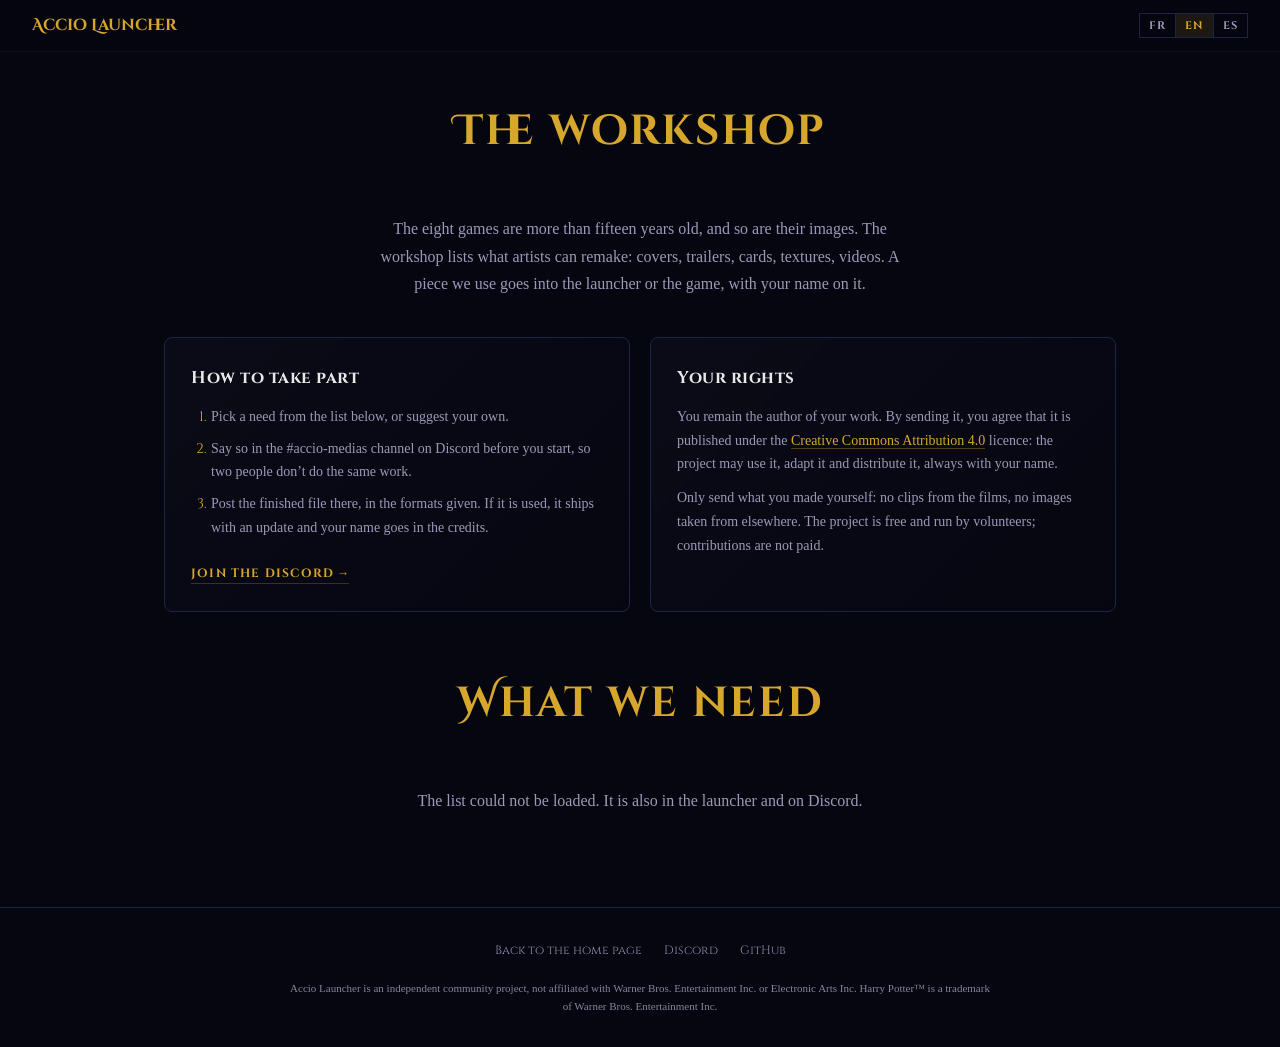
==== atelier.html @ efdc6191 "feat: add workshop page with multilingual support and corresponding styles and scripts; update main " ====
<!DOCTYPE html>
<html lang="fr" class="no-js">
<head>
  <meta charset="UTF-8">
  <meta name="viewport" content="width=device-width, initial-scale=1.0">
  <title>L'atelier · Accio Launcher</title>
  <meta name="description" content="Ce que des artistes peuvent refaire pour les huit jeux Harry Potter PC : jaquettes, bandes-annonces, cartes, textures, vidéos.">
  <link rel="canonical" href="https://acciolauncher.be/atelier.html">
  <meta property="og:title" content="L'atelier · Accio Launcher">
  <meta property="og:description" content="Vous dessinez, vous montez des vidéos ? Voici ce que les huit jeux Harry Potter PC attendent.">
  <meta property="og:image" content="https://acciolauncher.be/assets/social-preview-v2.jpg">
  <meta property="og:url" content="https://acciolauncher.be/atelier.html">
  <meta property="og:type" content="website">
  <meta name="theme-color" content="#060611">
  <script>document.documentElement.classList.replace('no-js','js');</script>
  <link rel="icon" type="image/svg+xml" href="assets/brand/mark.svg">
  <link rel="icon" type="image/png" sizes="32x32" href="assets/brand/favicon-32.png">
  <link rel="apple-touch-icon" href="assets/brand/icon-180.png">
  <link rel="stylesheet" href="css/styles.css">
</head>
<body class="page-atelier">

  <nav id="nav" class="scrolled atelier-nav">
    <a href="index.html" class="nav-brand">Accio Launcher</a>
    <div class="lang-switch" id="lang-switch" role="radiogroup" aria-label="Langue / Language / Idioma">
      <button type="button" role="radio" data-lang="fr" lang="fr" class="is-active" aria-checked="true" tabindex="0">FR</button>
      <button type="button" role="radio" data-lang="en" lang="en" aria-checked="false" tabindex="-1">EN</button>
      <button type="button" role="radio" data-lang="es" lang="es" aria-checked="false" tabindex="-1">ES</button>
    </div>
  </nav>

  <main class="atelier">
    <header class="atelier-tete">
      <h1 class="section-heading" data-i18n="at_titre">L'atelier</h1>
      <p class="atelier-lead" data-i18n="at_lead">Les huit jeux ont plus de quinze ans, et leurs images aussi. L'atelier liste ce que des artistes peuvent refaire : jaquettes, bandes-annonces, cartes, textures, vidéos. Une œuvre retenue entre dans le launcher ou dans le jeu, avec votre nom.</p>
    </header>

    <div class="atelier-cadre">
      <section class="atelier-bloc">
        <h2 data-i18n="at_comment">Comment participer</h2>
        <ol class="atelier-etapes">
          <li data-i18n="at_etape1">Choisissez un besoin dans la liste ci-dessous, ou proposez le vôtre.</li>
          <li data-i18n="at_etape2">Annoncez-le dans le salon #accio-medias du Discord avant de commencer, pour que deux personnes ne fassent pas le même travail.</li>
          <li data-i18n="at_etape3">Postez-y le fichier fini, aux formats indiqués. S'il est retenu, il arrive avec une mise à jour et votre nom figure dans les crédits.</li>
        </ol>
        <a class="atelier-discord" href="https://discord.gg/TNwDQd7KGe" target="_blank" rel="noopener" data-i18n="at_discord">Rejoindre le Discord</a>
      </section>

      <section class="atelier-bloc">
        <h2 data-i18n="at_droits">Vos droits</h2>
        <p data-i18n="at_droits1">Vous restez l'auteur de votre œuvre. En l'envoyant, vous acceptez qu'elle soit publiée sous licence <a href="https://creativecommons.org/licenses/by/4.0/deed.fr" target="_blank" rel="noopener">Creative Commons Attribution 4.0</a> : le projet peut l'utiliser, l'adapter et la distribuer, toujours avec votre nom.</p>
        <p data-i18n="at_droits2">N'envoyez que ce que vous avez créé vous-même : pas d'extraits des films, pas d'images prises ailleurs. Le projet est gratuit et bénévole, les contributions ne sont pas rémunérées.</p>
      </section>
    </div>

    <section class="atelier-liste">
      <h2 class="section-heading" data-i18n="at_cherche">Ce qu'on cherche</h2>
      <p class="atelier-etat" id="atelier-etat" data-i18n="at_charge">Chargement de la liste…</p>
      <div class="metiers" id="metiers"></div>
    </section>
  </main>

  <footer class="footer">
    <div class="footer-links">
      <a href="index.html" data-i18n="at_retour">Retour à l'accueil</a>
      <a href="https://discord.gg/TNwDQd7KGe" target="_blank" rel="noopener">Discord</a>
      <a href="https://github.com/ludvdber/AccioLauncher" target="_blank" rel="noopener">GitHub</a>
    </div>
    <div class="legal">
      <p data-i18n="at_legal">Accio Launcher est un projet communautaire indépendant, non affilié à Warner Bros. Entertainment Inc. ou Electronic Arts Inc. Harry Potter™ est une marque déposée de Warner Bros. Entertainment Inc.</p>
    </div>
  </footer>

  <script src="js/atelier.js"></script>
</body>
</html>
---- css/styles.css ----
/* ===========================================
   ACCIO LAUNCHER — V2
   =========================================== */

@font-face { font-family:'Cinzel'; src:url('../assets/fonts/Cinzel-Variable.woff2') format('woff2'); font-weight:400 900; font-display:swap; }
@font-face { font-family:'Cinzel Decorative'; src:url('../assets/fonts/CinzelDecorative-Bold.woff2') format('woff2'); font-weight:700; font-display:swap; }

:root {
  --dark: #060611;
  --dark2: #0d0d1a;
  --dark3: #0f1528;
  --gold: #d6a72c;
  --gold-l: #f2d775;
  --gold-d: #9c7711;
  --text: #e8e8e8;
  --muted: #9a9ab8;
  --border: #1a2744;
  --serif: 'Cinzel', Georgia, serif;
  --display: 'Cinzel Decorative', Georgia, serif;
}

/* --- Reset --- */
*, *::before, *::after { margin:0; padding:0; box-sizing:border-box; }
html { scroll-behavior:smooth; }
body {
  background:var(--dark); color:var(--text);
  font-family:Georgia,'Times New Roman',serif;
  line-height:1.7; overflow-x:hidden;
}
img { max-width:100%; display:block; }
a { color:var(--gold); text-decoration:none; }

/* Scrollbar */
::-webkit-scrollbar { width:6px; }
::-webkit-scrollbar-track { background:var(--dark); }
::-webkit-scrollbar-thumb { background:var(--gold-d); border-radius:3px; }
html { scrollbar-width:thin; scrollbar-color:var(--gold-d) var(--dark); }

/* Focus visible */
:focus-visible { outline:2px solid var(--gold); outline-offset:3px; }
a:focus-visible, button:focus-visible, summary:focus-visible, [tabindex]:focus-visible { outline:2px solid var(--gold); outline-offset:3px; }

/* --- Particles --- */
#particles { position:fixed; inset:0; pointer-events:none; z-index:10; }

/* --- Shared --- */
.section-heading {
  font-family:var(--display);
  font-size:clamp(28px,5vw,42px);
  color:var(--gold);
  text-align:center;
  letter-spacing:2px;
  margin-bottom:48px;
}

/* ===========================================
   NAV
   =========================================== */
#nav {
  position:fixed; top:0; left:0; right:0; z-index:100;
  height:52px; display:flex; align-items:center;
  padding:0 32px; gap:20px;
  background:rgba(6,6,17,0);
  border-bottom:1px solid transparent;
  transition:background 0.4s, border-color 0.4s;
}
#nav.scrolled {
  background:rgba(6,6,17,0.92);
  border-bottom-color:rgba(26,39,68,0.4);
  backdrop-filter:blur(10px); -webkit-backdrop-filter:blur(10px);
}
.nav-brand { font-family:var(--display); font-size:16px; color:var(--gold); white-space:nowrap; }
.nav-links { display:flex; gap:20px; margin-left:auto; }
.nav-links a { font-family:var(--serif); font-size:13px; color:var(--muted); transition:color 0.2s; }
.nav-links a:hover { color:var(--gold); }
.nav-dl {
  font-family:var(--serif); font-size:11px; font-weight:700;
  letter-spacing:1.5px; text-transform:uppercase;
  color:var(--gold); border:1px solid var(--gold);
  padding:5px 14px; transition:background 0.3s;
}
.nav-dl:hover { background:rgba(214,167,44,0.12); }
.nav-progress { position:absolute; bottom:0; left:0; height:2px; width:0; background:var(--gold); transition:width 0.08s linear; }

/* Burger */
.nav-burger {
  display:none; background:none; border:none; cursor:pointer;
  width:28px; height:20px; position:relative; margin-left:12px;
}
.nav-burger span {
  display:block; position:absolute; left:0; width:100%; height:2px;
  background:var(--gold); border-radius:1px;
  transition:transform 0.3s, opacity 0.3s;
}
.nav-burger span:nth-child(1) { top:0; }
.nav-burger span:nth-child(2) { top:9px; }
.nav-burger span:nth-child(3) { top:18px; }
.nav-burger.open span:nth-child(1) { transform:translateY(9px) rotate(45deg); }
.nav-burger.open span:nth-child(2) { opacity:0; }
.nav-burger.open span:nth-child(3) { transform:translateY(-9px) rotate(-45deg); }

/* ===========================================
   HERO
   =========================================== */
.hero {
  position:relative; height:100vh; min-height:550px;
  display:flex; align-items:center; justify-content:center;
  overflow:hidden;
}
.hero-video {
  position:absolute; inset:0;
  width:100%; height:100%; object-fit:cover;
  opacity:0; transition:opacity 1.5s ease;
}
.hero-video.playing { opacity:1; }
.hero-fade {
  position:absolute; inset:0;
  background:
    radial-gradient(ellipse at center, rgba(6,6,17,0.12) 0%, var(--dark) 92%),
    linear-gradient(180deg, rgba(6,6,17,0.06) 0%, rgba(6,6,17,0.22) 50%, var(--dark) 100%);
  z-index:1;
}
.hero-content { position:relative; z-index:2; text-align:center; padding:24px; }
.hero h1 {
  font-family:var(--display);
  font-size:clamp(44px,9vw,88px);
  letter-spacing:6px;
  background:linear-gradient(180deg, var(--gold-l) 0%, var(--gold) 50%, var(--gold-d) 100%);
  -webkit-background-clip:text; -webkit-text-fill-color:transparent;
  background-clip:text;
  filter:drop-shadow(0 3px 10px rgba(6,6,17,0.85)) drop-shadow(0 0 28px rgba(6,6,17,0.5));
  margin-bottom:16px;
}
.hero-sub {
  font-family:var(--serif);
  font-size:clamp(16px,2.4vw,22px);
  color:var(--text); opacity:0.92;
  letter-spacing:1px; line-height:1.6;
  margin-bottom:40px;
  text-shadow:0 1px 2px rgba(6,6,17,0.9), 0 2px 16px rgba(6,6,17,0.8);
}
.hero-dl, .hero-note, .hero-meta, .hero-own { text-shadow:0 1px 2px rgba(6,6,17,0.9), 0 2px 12px rgba(6,6,17,0.75); }
.hero-dl {
  margin-top:14px;
  font-family:var(--serif);
  font-size:13px; color:var(--muted); letter-spacing:0.5px;
}
.hero-dl a { color:var(--muted); border-bottom:1px solid rgba(154,154,184,0.3); transition:color 0.2s, border-color 0.2s; }
.hero-dl a:hover { color:var(--gold); border-bottom-color:var(--gold-d); }
.hero-note {
  margin:14px auto 0; max-width:460px;
  font-family:var(--serif); font-size:12.5px;
  color:var(--muted); line-height:1.6;
}
.hero-note summary {
  cursor:pointer; list-style:none; display:inline-block;
  padding-bottom:2px; opacity:0.85;
  border-bottom:1px dotted rgba(154,154,184,0.4);
  transition:color 0.2s, border-color 0.2s;
}
.hero-note summary::-webkit-details-marker { display:none; }
.hero-note summary::marker { content:''; }
.hero-note summary:hover { color:var(--gold); border-bottom-color:var(--gold-d); }
.hero-note p { margin-top:10px; }
.hero-note em { color:var(--text); font-style:normal; }
.hero-meta {
  margin-top:16px;
  font-family:var(--serif);
  font-size:13px; color:var(--muted); letter-spacing:0.5px;
}
.hero-sep { margin:0 6px; opacity:0.4; }

/* Confirmation apres un clic sur Telecharger. Elle n'apparait qu'en reponse au
   geste du visiteur, jamais d'elle-meme : c'est ce qui la rend acceptable. */
.dl-thanks {
  max-width:440px; margin:18px auto 0;
  padding:12px 18px;
  border:1px solid rgba(214,167,44,0.28);
  background:rgba(6,6,17,0.62);
  font-family:var(--serif); font-size:13px; line-height:1.6;
  color:var(--muted); text-align:center; text-shadow:none;
  animation:dlThanksIn 0.45s ease-out;
}
.dl-thanks-title { color:var(--gold-l); font-weight:700; margin-bottom:2px; }
.dl-thanks-title::before { content:'\2713'; margin-right:8px; }
.dl-thanks a { color:var(--text); border-bottom:1px solid rgba(214,167,44,0.4); transition:color 0.2s, border-color 0.2s; }
.dl-thanks a:hover { color:var(--gold); border-bottom-color:var(--gold); }
@keyframes dlThanksIn { from { opacity:0; transform:translateY(-6px); } to { opacity:1; transform:none; } }
#dl-count { color:var(--gold-l); font-weight:700; }
.scroll-hint {
  position:absolute; bottom:28px; left:50%; transform:translateX(-50%);
  z-index:2; opacity:0.5; animation:bob 2.5s ease-in-out infinite;
}
@keyframes bob { 0%,100%{ transform:translateX(-50%) translateY(0); } 50%{ transform:translateX(-50%) translateY(6px); } }

/* Typing cursor */
#hero-typed::after {
  content:'|'; color:var(--gold); font-weight:300;
  animation:blink 0.8s step-end infinite;
  margin-left:2px;
}
#hero-typed.typed-done::after { display:none; }
@keyframes blink { 0%,100%{opacity:1;} 50%{opacity:0;} }

/* Back to top */
.btt {
  position:fixed; bottom:24px; right:24px; z-index:90;
  width:40px; height:40px; border-radius:50%;
  background:rgba(6,6,17,0.85); border:1px solid var(--border);
  color:var(--gold); cursor:pointer;
  display:flex; align-items:center; justify-content:center;
  opacity:0; pointer-events:none;
  transition:opacity 0.3s, background 0.3s, border-color 0.3s;
  backdrop-filter:blur(6px);
}
.btt.visible { opacity:1; pointer-events:auto; }
.btt:hover { background:rgba(214,167,44,0.12); border-color:var(--gold-d); }

/* CTA button */
.cta {
  display:inline-block; position:relative; overflow:hidden;
  border:2px solid var(--gold); background:transparent;
  color:var(--gold); font-family:var(--serif); font-weight:700;
  font-size:16px; letter-spacing:2px; text-transform:uppercase;
  padding:16px 44px;
  transition:background 0.3s, box-shadow 0.3s, color 0.3s, transform 0.3s;
}
.cta:hover {
  background:rgba(214,167,44,0.1);
  box-shadow:0 0 50px rgba(214,167,44,0.3), 0 0 100px rgba(214,167,44,0.1);
  color:var(--gold-l); transform:translateY(-2px);
  border-color:var(--gold-l);
}
/* Deux fichiers, deux boutons. Windows reste l'appel principal ; Linux est une
   preversion, donc un bouton plus discret qui le dit dans son libelle. */
.dl-choice { display:flex; flex-wrap:wrap; justify-content:center; align-items:stretch; gap:14px; }
.cta--alt {
  display:inline-flex; align-items:center; gap:10px;
  border-color:var(--gold-d); color:var(--text);
  font-size:15px; padding:14px 30px;
}
.cta--alt:hover { border-color:var(--gold); color:var(--gold-l); }
.cta-tag {
  font-size:10px; font-weight:400; letter-spacing:1.5px; color:var(--muted);
  border:1px solid rgba(154,154,184,0.35); padding:2px 6px; line-height:1.4;
}
.dl-thanks-linux { margin-top:8px; padding-top:8px; border-top:1px solid rgba(214,167,44,0.15); }
/* Subtle pulse on hero CTA */
.hero .cta:not(.cta--alt) {
  animation:ctaPulse 3s ease-in-out infinite 2s;
}
@keyframes ctaPulse {
  0%,100% { box-shadow:0 0 0 rgba(214,167,44,0); }
  50% { box-shadow:0 0 24px rgba(214,167,44,0.15); }
}
.cta-shimmer {
  position:absolute; inset:0;
  background:linear-gradient(90deg,transparent,rgba(255,255,255,0.12),transparent);
  animation:shimmer 4s ease-in-out infinite;
}
@keyframes shimmer { 0%,100%{transform:translateX(-100%);} 50%{transform:translateX(100%);} }
.cta--kofi { font-size:15px; padding:14px 36px; border-color:var(--gold-d); }
.cta--kofi:hover { border-color:var(--gold); }

/* Hero staggered entrance */
.js .hero-stagger {
  opacity:0; transform:translateY(20px);
  animation:fadeUp 0.8s ease-out forwards;
}
.js .hero-stagger--1 { animation-delay:0.15s; }
.js .hero-stagger--2 { animation-delay:0.4s; }
.js .hero-stagger--3 { animation-delay:0.65s; }
.js .hero-stagger--4 { animation-delay:0.85s; }
.js .hero-stagger--5 { animation-delay:1s; }
.js .hero-stagger--6 { animation-delay:1.15s; }
@keyframes fadeUp { to{opacity:1;transform:translateY(0);} }

/* ===========================================
   LANG TOGGLE
   =========================================== */
.lang-switch {
  display:flex; align-items:stretch;
  border:1px solid var(--border);
  margin-left:4px; flex-shrink:0;
  transition:border-color 0.3s;
}
.lang-switch:hover { border-color:var(--gold-d); }
.lang-switch button {
  font-family:var(--serif); font-size:11px; font-weight:700;
  letter-spacing:1px; color:var(--muted);
  background:none; border:none; padding:4px 9px; cursor:pointer;
  transition:color 0.3s, background 0.3s;
}
.lang-switch button + button { border-left:1px solid var(--border); }
.lang-switch button:hover { color:var(--gold); }
.lang-switch button.is-active { color:var(--gold); background:rgba(214,167,44,0.12); }
.lang-switch button:focus-visible { outline:1px solid var(--gold); outline-offset:-1px; }

/* Music toggle */
.nav-music {
  background:none; border:none; cursor:pointer;
  color:var(--muted); padding:4px;
  display:flex; align-items:center;
  transition:color 0.3s;
  flex-shrink:0;
}
.nav-music:hover { color:var(--gold); }
.nav-music .music-off { display:none; }
.nav-music.muted .music-on { display:none; }
.nav-music.muted .music-off { display:block; }
.nav-music.playing { color:var(--gold); }

/* ===========================================
   GAMES — CINEMATIC GRID
   =========================================== */
.games {
  padding:100px 0 80px;
  background:
    radial-gradient(ellipse at 50% 0%, rgba(214,167,44,0.03) 0%, transparent 40%),
    var(--dark);
}
.games-sub {
  text-align:center; color:var(--muted);
  font-size:17px; max-width:550px;
  margin:-32px auto 48px; line-height:1.6;
  padding:0 24px;
}

/* 4×2 grid */
.gcard-grid {
  display:grid;
  grid-template-columns:repeat(4, 1fr);
  gap:14px;
  max-width:1000px;
  margin:0 auto;
  padding:0 24px;
}

/* Single card */
.gcard {
  position:relative;
  aspect-ratio:2/3;
  border-radius:10px; overflow:hidden;
  cursor:pointer;
  border:2px solid transparent;
  transition:transform 0.4s cubic-bezier(0.2,0.9,0.3,1), border-color 0.3s, box-shadow 0.3s;
}
.gcard:hover {
  transform:translateY(-6px) scale(1.02);
  border-color:var(--gold-d);
  box-shadow:0 16px 40px rgba(0,0,0,0.5), 0 0 24px rgba(214,167,44,0.08);
  z-index:2;
}
.gcard.active {
  border-color:var(--gold);
  box-shadow:0 8px 32px rgba(0,0,0,0.5), 0 0 20px rgba(214,167,44,0.15);
  transform:scale(1.02);
  z-index:2;
}
.gcard img {
  width:100%; height:100%; object-fit:cover;
  transition:transform 0.6s cubic-bezier(0.2,0.9,0.3,1);
}
.gcard:hover img { transform:scale(1.06); }

/* Overlay: year big + title */
.gcard-overlay {
  position:absolute; inset:0;
  display:flex; flex-direction:column;
  justify-content:flex-end;
  padding:14px;
  background:linear-gradient(0deg, rgba(6,6,17,0.88) 0%, rgba(6,6,17,0.2) 45%, transparent 100%);
  transition:background 0.3s;
}
.gcard:hover .gcard-overlay {
  background:linear-gradient(0deg, rgba(6,6,17,0.92) 0%, rgba(6,6,17,0.3) 50%, transparent 100%);
}
.gcard-year { display:none; }
.gcard-overlay h3 {
  font-family:var(--serif);
  font-size:clamp(12px,1.4vw,15px);
  color:var(--text);
  line-height:1.4;
}

/* Stagger reveals */
.js .gcard-grid .gcard[data-reveal]:nth-child(1) { transition-delay:0s; }
.js .gcard-grid .gcard[data-reveal]:nth-child(2) { transition-delay:0.06s; }
.js .gcard-grid .gcard[data-reveal]:nth-child(3) { transition-delay:0.12s; }
.js .gcard-grid .gcard[data-reveal]:nth-child(4) { transition-delay:0.18s; }
.js .gcard-grid .gcard[data-reveal]:nth-child(5) { transition-delay:0.24s; }
.js .gcard-grid .gcard[data-reveal]:nth-child(6) { transition-delay:0.30s; }
.js .gcard-grid .gcard[data-reveal]:nth-child(7) { transition-delay:0.36s; }
.js .gcard-grid .gcard[data-reveal]:nth-child(8) { transition-delay:0.42s; }

/* Inline detail panel (injected via JS) */
.gcard-detail {
  grid-column:1 / -1;
  position:relative;
  border-radius:10px;
  overflow:hidden;
  border:1px solid var(--gold-d);
  animation:detailOpen 0.45s cubic-bezier(0.4,0,0.2,1) forwards;
}
@keyframes detailOpen {
  from { opacity:0; max-height:0; margin-top:0; margin-bottom:0; }
  to { opacity:1; max-height:2400px; margin-top:0; margin-bottom:0; }
}
.gcard-detail-bg {
  position:absolute; inset:0;
  background-size:cover; background-position:center;
  filter:blur(12px) brightness(0.3);
  transform:scale(1.15);
}
.gcard-detail-content {
  position:relative; z-index:1;
  padding:36px 48px 36px 36px;
  background:linear-gradient(135deg, rgba(6,6,17,0.85), rgba(6,6,17,0.7));
}
.gcard-detail-close {
  position:absolute; top:14px; right:14px;
  background:none; border:none; color:var(--muted);
  cursor:pointer; padding:6px;
  transition:color 0.2s;
  z-index:2;
}
.gcard-detail-close:hover { color:var(--gold); }
.gcard-detail-year {
  font-family:var(--display);
  font-size:14px; color:var(--gold-d);
  letter-spacing:3px;
}
.gcard-detail-title {
  font-family:var(--serif);
  font-size:clamp(18px,2.5vw,24px);
  color:var(--gold);
  margin:6px 0 14px;
  letter-spacing:0.5px;
}
.gcard-detail-text {
  font-size:15px; color:var(--text);
  line-height:1.8; opacity:0.9;
  max-width:750px;
}
/* « Ce que corrige Accio » : ce qui n'allait pas (atténué), puis ce que fait
   Accio. Deux colonnes sur grand écran, une seule sur téléphone. */
.gcard-detail-fixes {
  margin-top:24px; padding-top:20px;
  border-top:1px solid rgba(156,119,17,0.35);
  max-width:1000px;
}
.gcard-detail-fixes-title {
  font-family:var(--serif);
  font-size:13px; font-weight:600;
  color:var(--gold);
  letter-spacing:2px; text-transform:uppercase;
  margin:0 0 14px;
}
.gcard-detail-fixes-list {
  list-style:none; margin:0; padding:0;
  display:grid; grid-template-columns:repeat(2, minmax(0, 1fr));
  gap:14px 32px;
}
.gcard-detail-fixes-list li {
  position:relative; padding-left:18px;
  display:flex; flex-direction:column; gap:3px;
}
.gcard-detail-fixes-list li::before {
  content:''; position:absolute; left:0; top:7px;
  width:6px; height:6px;
  background:var(--gold-d);
  transform:rotate(45deg);
}
.fix-avant { font-size:13px; line-height:1.5; color:var(--muted); }
.fix-apres { font-size:14.5px; line-height:1.55; color:var(--text); }

/* Arrow pointing up at the active card */
.gcard-detail-arrow {
  position:absolute; top:-8px;
  width:16px; height:16px;
  background:var(--gold-d);
  transform:rotate(45deg);
  transition:left 0.3s;
}

/* 2nd CTA after games */
.games-cta { text-align:center; margin-top:48px; }

/* ===========================================
   PREVIEW
   =========================================== */
.preview {
  padding:100px 0;
  background:
    radial-gradient(ellipse at 30% 0%, rgba(214,167,44,0.03) 0%, transparent 50%),
    var(--dark3);
}
.preview-sub {
  text-align:center; color:var(--muted);
  font-size:17px; max-width:550px;
  margin:-32px auto 48px; line-height:1.6;
  padding:0 24px;
}

.preview-frame {
  max-width:960px; margin:0 auto;
  border-radius:12px; overflow:hidden;
  border:1px solid var(--border);
  box-shadow:
    0 24px 80px rgba(0,0,0,0.6),
    0 0 0 1px rgba(214,167,44,0.04);
  transition:border-color 0.4s, box-shadow 0.4s, transform 0.4s;
}
.preview-frame:hover {
  border-color:var(--gold-d);
  box-shadow:0 28px 90px rgba(0,0,0,0.7), 0 0 40px rgba(214,167,44,0.05);
  transform:translateY(-4px);
}
.preview-frame img {
  width:100%; display:block; border-radius:11px;
  aspect-ratio:16/9; object-fit:cover;
}
.preview-features {
  list-style:none;
  max-width:960px; margin:28px auto 0; padding:0 24px;
  display:grid; grid-template-columns:repeat(3, auto); justify-content:center; gap:12px 44px;
}
.preview-features li {
  font-family:var(--serif); font-size:13px; color:var(--muted);
  display:flex; align-items:center; gap:8px;
}
.preview-features li::before {
  content:''; width:4px; height:4px; border-radius:50%;
  background:var(--gold-d); flex-shrink:0;
}

/* ===========================================
   BEFORE/AFTER
   =========================================== */
.compare { padding:100px 0; background:var(--dark); }
.compare-sub {
  text-align:center; color:var(--muted);
  font-size:17px; margin:-32px auto 48px; max-width:550px;
  padding:0 24px;
}
/* Choix de la scene : une rangee de jeux, puis le titre et les scenes du jeu */
.compare-picker { max-width:900px; margin:0 auto 22px; padding:0 24px; }
.compare-games { display:flex; justify-content:center; gap:6px; }
.compare-game {
  font-family:var(--serif); font-size:13px; letter-spacing:1px;
  min-width:58px; padding:7px 0;
  color:var(--muted); background:none; border:1px solid var(--border);
  border-radius:6px; cursor:pointer;
  transition:color 0.3s, border-color 0.3s, background 0.3s;
}
.compare-game:hover { color:var(--text); border-color:var(--gold-d); }
.compare-game.active { color:var(--gold); border-color:var(--gold-d); background:rgba(214,167,44,0.08); }
.compare-scenes {
  display:flex; flex-wrap:wrap; justify-content:center; align-items:baseline;
  gap:6px 18px; margin-top:16px; min-height:26px;
  font-family:var(--serif);
}
.compare-title { font-size:15px; color:var(--text); }
.compare-scene-list { display:flex; flex-wrap:wrap; justify-content:center; gap:4px 16px; }
.compare-tab {
  font-family:var(--serif); font-size:13px; color:var(--muted);
  background:none; border:0; border-bottom:1px solid transparent;
  padding:2px 0; cursor:pointer; transition:color 0.3s, border-color 0.3s;
}
.compare-tab:hover { color:var(--text); }
.compare-tab.active { color:var(--gold); border-bottom-color:var(--gold-d); }

.slider {
  position:relative; max-width:900px; margin:0 auto;
  aspect-ratio:16/9; border-radius:8px; overflow:hidden;
  border:1px solid var(--border); cursor:ew-resize;
  user-select:none; -webkit-user-select:none;
}
.slider-before, .slider-after { position:absolute; inset:0; }
.slider-before img, .slider-after img { width:100%; height:100%; object-fit:cover; }
.slider-after { clip-path:inset(0 0 0 50%); }
.slider-placeholder {
  position:absolute; inset:0; display:flex; align-items:center; justify-content:center;
  background:linear-gradient(135deg,#1a1a2e,#16213e); font-family:var(--serif);
  font-size:16px; color:var(--muted);
}
.slider-placeholder--after { background:linear-gradient(135deg,#1a2744,#2c3e6b); color:var(--gold-d); }
.slider-handle {
  position:absolute; top:0; bottom:0; left:50%; width:3px;
  transform:translateX(-50%); z-index:5;
  display:flex; flex-direction:column; align-items:center; pointer-events:none;
}
.slider-hint {
  position:absolute; top:50%; left:50%; transform:translate(-50%,-50%);
  font-family:var(--serif); font-size:13px; color:var(--gold);
  background:rgba(6,6,17,0.7); padding:6px 16px; border-radius:4px;
  letter-spacing:0.5px; z-index:20; pointer-events:none; white-space:nowrap;
  opacity:1; transition:opacity 0.4s;
}
.slider-hint.hidden { opacity:0; }
.slider-caption {
  text-align:center; color:var(--muted); font-size:14px;
  max-width:620px; margin:18px auto 0; padding:0 24px; line-height:1.6;
}
.slider-line { flex:1; width:2px; background:var(--gold); opacity:0.7; }
.slider-grip {
  width:36px; height:36px; border-radius:50%; flex-shrink:0;
  background:var(--gold); display:flex; align-items:center; justify-content:center;
  box-shadow:0 0 12px rgba(214,167,44,0.4);
}

/* ===========================================
   BOTTOM (FAQ + Support)
   =========================================== */
.bottom {
  padding:100px 0;
  background:
    radial-gradient(ellipse at 70% 100%, rgba(214,167,44,0.025) 0%, transparent 50%),
    var(--dark2);
}
.faq-wrap {
  max-width:760px; margin:0 auto; padding:0 24px;
}
.faq-wrap .section-heading { margin-bottom:32px; }

/* Bande "soutenir" : centree sous la FAQ. En deux colonnes cote a cote, la
   colonne de droite laissait 400 px de vide face aux huit questions. */
.support-band {
  max-width:620px; margin:72px auto 0; padding:56px 24px 0;
  border-top:1px solid var(--border);
  text-align:center;
}
.support-band .section-heading { margin-bottom:20px; }
.support-text { color:var(--muted); font-size:15px; line-height:1.7; margin-bottom:28px; }
.support-links {
  margin-top:28px;
  display:flex; gap:24px; justify-content:center;
}
.support-links a {
  display:flex; align-items:center; gap:6px;
  font-family:var(--serif); font-size:13px; color:var(--muted);
  transition:color 0.2s;
}
.support-links a:hover { color:var(--gold); }

/* FAQ */
.faq-item {
  border-bottom:1px solid var(--border);
}
.faq-item summary {
  font-family:var(--serif); font-size:15px; color:var(--text);
  padding:18px 0; cursor:pointer; list-style:none;
  display:flex; justify-content:space-between; align-items:center;
  transition:color 0.3s, padding-left 0.3s;
}
.faq-item summary::-webkit-details-marker { display:none; }
.faq-item summary::marker { content:''; }
.faq-item summary::after {
  content:'+'; font-family:var(--serif); font-size:20px; color:var(--gold-d);
  width:28px; height:28px; display:flex; align-items:center; justify-content:center;
  border-radius:50%; border:1px solid var(--border);
  flex-shrink:0; transition:background 0.3s, color 0.3s, border-color 0.3s;
}
.faq-item[open] summary::after {
  content:'−'; background:rgba(214,167,44,0.1);
  border-color:var(--gold-d); color:var(--gold);
}
.faq-item summary:hover { color:var(--gold); padding-left:4px; }
.faq-item summary:hover::after { border-color:var(--gold-d); }
.faq-item p {
  font-size:14px; color:var(--muted); line-height:1.7;
  padding:0 0 18px; padding-right:36px;
}

/* ===========================================
   FOOTER
   =========================================== */
.footer {
  padding:32px 24px; text-align:center;
  border-top:1px solid var(--border);
  background:var(--dark);
}
.footer p, .footer .legal p { font-size:11px; color:var(--muted); opacity:0.85; line-height:1.6; }
.footer-oss { font-family:var(--serif); font-size:12px; color:var(--muted); opacity:0.9; margin-bottom:16px; }
.footer-oss a { color:var(--gold); transition:color 0.2s; }
.footer-oss a:hover { color:var(--gold); }
.footer-links {
  display:flex; flex-wrap:wrap; justify-content:center; gap:10px 22px;
  margin-bottom:20px;
}
.footer-links a {
  font-family:var(--serif); font-size:12px; color:var(--muted);
  opacity:0.9; transition:color 0.2s, opacity 0.2s;
}
.footer-links a:hover { color:var(--gold); opacity:1; }
#version { font-family:var(--serif); font-size:12px; opacity:0.85; margin-bottom:12px; }
.legal { max-width:700px; margin:0 auto; }
.legal p + p { margin-top:8px; }

/* ===========================================
   REVEAL
   =========================================== */
.js [data-reveal] { opacity:0; transform:translateY(20px); transition:opacity 0.6s, transform 0.6s; }
.js [data-reveal].shown { opacity:1; transform:translateY(0); }


/* ===========================================
   COMMUNAUTÉ
   =========================================== */
.community {
  padding:100px 0;
  background:var(--dark3);
}
.community-sub {
  text-align:center; color:var(--muted);
  font-size:17px; max-width:600px;
  margin:-32px auto 48px; line-height:1.6;
  padding:0 24px;
}
.community-grid {
  display:grid; grid-template-columns:repeat(2,1fr); gap:20px;
  max-width:1000px; margin:0 auto; padding:0 24px;
}
.ccard {
  padding:28px 26px;
  display:flex; flex-direction:column;
  background:linear-gradient(135deg, rgba(13,13,26,0.7), rgba(6,6,17,0.9));
  border:1px solid var(--border);
  border-radius:8px;
  transition:border-color 0.3s, transform 0.3s;
}
.ccard:hover { border-color:var(--gold-d); transform:translateY(-3px); }
.ccard-icon { color:var(--gold); opacity:0.85; margin-bottom:14px; }
.ccard h3 {
  font-family:var(--serif); font-size:17px; font-weight:700;
  color:var(--text); letter-spacing:0.5px; margin-bottom:10px;
}
.ccard p {
  font-size:14px; color:var(--muted); line-height:1.7;
  margin-bottom:20px;
}
.ccard-links {
  margin-top:auto; display:flex; flex-wrap:wrap; gap:16px;
}
.ccard-links a {
  font-family:var(--serif); font-size:12px; font-weight:700;
  letter-spacing:1.2px; text-transform:uppercase;
  color:var(--gold); border-bottom:1px solid rgba(214,167,44,0.25);
  padding-bottom:2px; transition:border-color 0.3s, color 0.3s;
}
.ccard-links a::after { content:' →'; letter-spacing:0; }
.ccard-links a:hover { color:var(--gold-l); border-bottom-color:var(--gold); }
.community-live {
  max-width:1000px; margin:28px auto 0; padding:0 24px;
  text-align:center; font-family:var(--serif);
  font-size:13px; color:var(--muted); letter-spacing:0.5px;
}
.community-live b { color:var(--gold); font-weight:700; }

/* ===========================================
   PREVIEW TABS
   =========================================== */
.preview-tabs {
  display:flex; flex-wrap:wrap; justify-content:center; gap:8px;
  margin-bottom:20px; padding:0 24px;
}
.preview-tab {
  font-family:var(--serif); font-size:13px;
  color:var(--muted); background:none; border:1px solid var(--border);
  padding:7px 16px; border-radius:6px; cursor:pointer;
  transition:color 0.3s, border-color 0.3s, background 0.3s;
}
.preview-tab:hover { color:var(--text); border-color:var(--gold-d); }
.preview-tab.active {
  color:var(--gold); border-color:var(--gold-d);
  background:rgba(214,167,44,0.08);
}

/* ===========================================
   EASTER EGG
   =========================================== */
.ee-msg {
  position:fixed; inset:0; z-index:10000;
  display:flex; flex-direction:column;
  align-items:center; justify-content:center;
  background:rgba(6,6,17,0.95);
  opacity:0; pointer-events:none;
  transition:opacity 0.6s;
}
.ee-msg.show { opacity:1; pointer-events:auto; }
.ee-msg p {
  font-family:var(--display); font-size:clamp(20px,4vw,36px);
  color:var(--gold); text-align:center; letter-spacing:2px;
}
.ee-msg small {
  font-family:var(--serif); font-size:14px;
  color:var(--muted); margin-top:16px; letter-spacing:1px;
}

/* ===========================================
   RESPONSIVE
   =========================================== */
@media(max-width:768px) {
  .hero h1 { letter-spacing:2px; }
  .support-band { margin-top:56px; padding-top:44px; }
  .preview-frame { margin:0 16px; }
  .preview-tabs { gap:6px; }
  .preview-tab { font-size:12px; padding:6px 12px; }
  .compare-picker { padding:0 16px; }
  .compare-games { display:grid; grid-template-columns:repeat(4, 1fr); max-width:340px; margin:0 auto; }
  .compare-game { min-width:0; }
  .compare-scenes { flex-direction:column; align-items:center; gap:8px; }
  .community-grid { grid-template-columns:1fr; }
  .preview-features { grid-template-columns:repeat(2, auto); gap:10px 28px; }
  #nav { padding:0 16px; gap:12px; }
  .nav-brand { font-size:14px; }
  .nav-music { display:none; }
  /* Le nom, le bouton de telechargement et trois langues ne tiennent pas de front
     sur un telephone : les langues rejoignent le menu, ou elles ont de vraies
     cibles tactiles. La langue du navigateur reste detectee a l'ouverture. */
  .lang-switch {
    display:none; position:fixed; left:50%; bottom:14vh;
    transform:translateX(-50%); margin-left:0; z-index:100;
  }
  .nav-links.open ~ .lang-switch { display:flex; }
  .lang-switch button { font-size:13px; padding:10px 16px; }
  .nav-burger { display:block; }
  .nav-links {
    display:none; position:fixed; inset:52px 0 0 0;
    background:rgba(6,6,17,0.97);
    flex-direction:column; align-items:center; justify-content:center;
    gap:28px; z-index:99;
  }
  .nav-links.open { display:flex; }
  .nav-links a { font-size:18px; }
  .nav-dl { margin-left:auto; font-size:10px; padding:4px 10px; }
  .cta { font-size:14px; padding:14px 32px; }
  .cta--alt { font-size:13px; padding:12px 26px; }
  .gcard-grid { grid-template-columns:repeat(2, 1fr); gap:10px; }
  .gcard-detail-content { padding:28px 36px 28px 20px; }
  .gcard-detail-text { font-size:14px; }
  .gcard-detail-fixes-list { grid-template-columns:minmax(0, 1fr); gap:12px; }
  .fix-apres { font-size:14px; }
}

@media(max-width:480px) {
  #nav { padding:0 12px; }
  .nav-brand { font-size:13px; }
  .nav-dl { padding:4px 8px; letter-spacing:1px; }
  .slider { aspect-ratio:4/3; }
  .preview-features { grid-template-columns:auto; }
  .dl-choice { flex-direction:column; align-items:center; gap:10px; }
  .dl-choice .cta { width:100%; max-width:320px; justify-content:center; text-align:center; }
  .gcard-detail-content { padding:20px 32px 20px 16px; }
}

@media(prefers-reduced-motion:reduce) {
  html { scroll-behavior:auto; }
  .js [data-reveal] { opacity:1; transform:none; transition:none; }
  .js .hero-content { animation:none; }
  .cta-shimmer { animation:none; }
  .dl-thanks { animation:none; }
  .hero .cta { animation:none; }
  .js .hero-stagger { animation:none; opacity:1; transform:none; }
  .scroll-hint { animation:none; }
  #particles { display:none; }
  #hero-typed::after { display:none; }
  .gcard { transition:none; }
  .gcard-detail { animation:none; opacity:1; max-height:none; }
}

/* La mention de possession, sous le compteur : discrète mais lisible. */
.hero-own { max-width:560px; margin:14px auto 0; font-size:.8rem; line-height:1.5; color:var(--muted); }

/* ==================== PAGE DE L'ATELIER ==================== */
#nav.atelier-nav .lang-switch { display:flex; position:static; transform:none; margin-left:auto; }
.atelier { max-width:1000px; margin:0 auto; padding:96px 24px 64px; }
.atelier-tete { text-align:center; margin-bottom:40px; }
.atelier-lead { max-width:65ch; margin:0 auto; color:var(--muted); font-size:16px; }
.atelier-cadre { display:grid; grid-template-columns:repeat(2,minmax(0,1fr)); gap:20px; margin-bottom:56px; }
.atelier-bloc {
  padding:26px; border:1px solid var(--border); border-radius:8px;
  background:linear-gradient(135deg, rgba(13,13,26,0.7), rgba(6,6,17,0.9));
}
.atelier-bloc h2, .metier h3 {
  font-family:var(--serif); font-size:17px; font-weight:700;
  color:var(--text); letter-spacing:0.5px; margin-bottom:12px;
}
.atelier-bloc p { font-size:14px; color:var(--muted); margin-bottom:10px; }
.atelier-bloc p a { border-bottom:1px solid rgba(214,167,44,0.35); }
.atelier-etapes { padding-left:20px; font-size:14px; color:var(--muted); display:grid; gap:8px; margin-bottom:18px; }
.atelier-etapes li::marker { color:var(--gold); font-family:var(--serif); }
.atelier-discord {
  font-family:var(--serif); font-size:12px; font-weight:700;
  letter-spacing:1.2px; text-transform:uppercase;
  border-bottom:1px solid rgba(214,167,44,0.25); padding-bottom:2px;
}
.atelier-discord::after { content:' →'; letter-spacing:0; }
.atelier-etat { text-align:center; color:var(--muted); margin-top:16px; }
.metiers { display:grid; gap:20px; margin-top:28px; }
.metier { padding:24px 26px; border:1px solid var(--border); border-radius:8px; background:rgba(13,13,26,0.6); }
.metier-tete { display:flex; flex-wrap:wrap; align-items:baseline; justify-content:space-between; gap:4px 16px; }
.metier-tete h3 { margin-bottom:6px; }
.metier-ou { font-family:var(--serif); font-size:11px; letter-spacing:1.6px; text-transform:uppercase; color:var(--gold); }
.metier-texte { font-size:14px; color:var(--muted); max-width:70ch; margin-bottom:14px; }
.metier-formats { list-style:none; display:flex; flex-wrap:wrap; gap:8px; margin-bottom:16px; }
.metier-formats li { font-size:12px; color:var(--text); padding:3px 10px; border:1px solid var(--border); border-radius:999px; }
.metier-auto { font-size:14px; color:var(--text); }
.besoins { list-style:none; display:grid; border-top:1px solid var(--border); }
.besoin {
  display:grid; grid-template-columns:72px minmax(0,1fr) auto; gap:12px; align-items:baseline;
  padding:10px 0; border-bottom:1px solid rgba(26,39,68,0.6); font-size:14px;
}
.besoin-jeu { font-family:var(--serif); font-size:12px; font-weight:700; color:var(--gold); font-variant-numeric:tabular-nums; }
.besoin-quoi { color:var(--text); min-width:0; }
.besoin-quoi small { display:block; font-size:12px; color:var(--muted); overflow-wrap:anywhere; }
.besoin-etat { font-size:12px; color:var(--muted); white-space:nowrap; }
.besoin-etat--cherche { color:var(--gold-l); }
.besoin-etat--fait { color:#7fcf9a; }
@media (max-width:768px) {
  .atelier { padding:80px 16px 48px; }
  .atelier-cadre { grid-template-columns:minmax(0,1fr); }
  .besoin { grid-template-columns:56px minmax(0,1fr); }
  .besoin-etat { grid-column:2; }
}
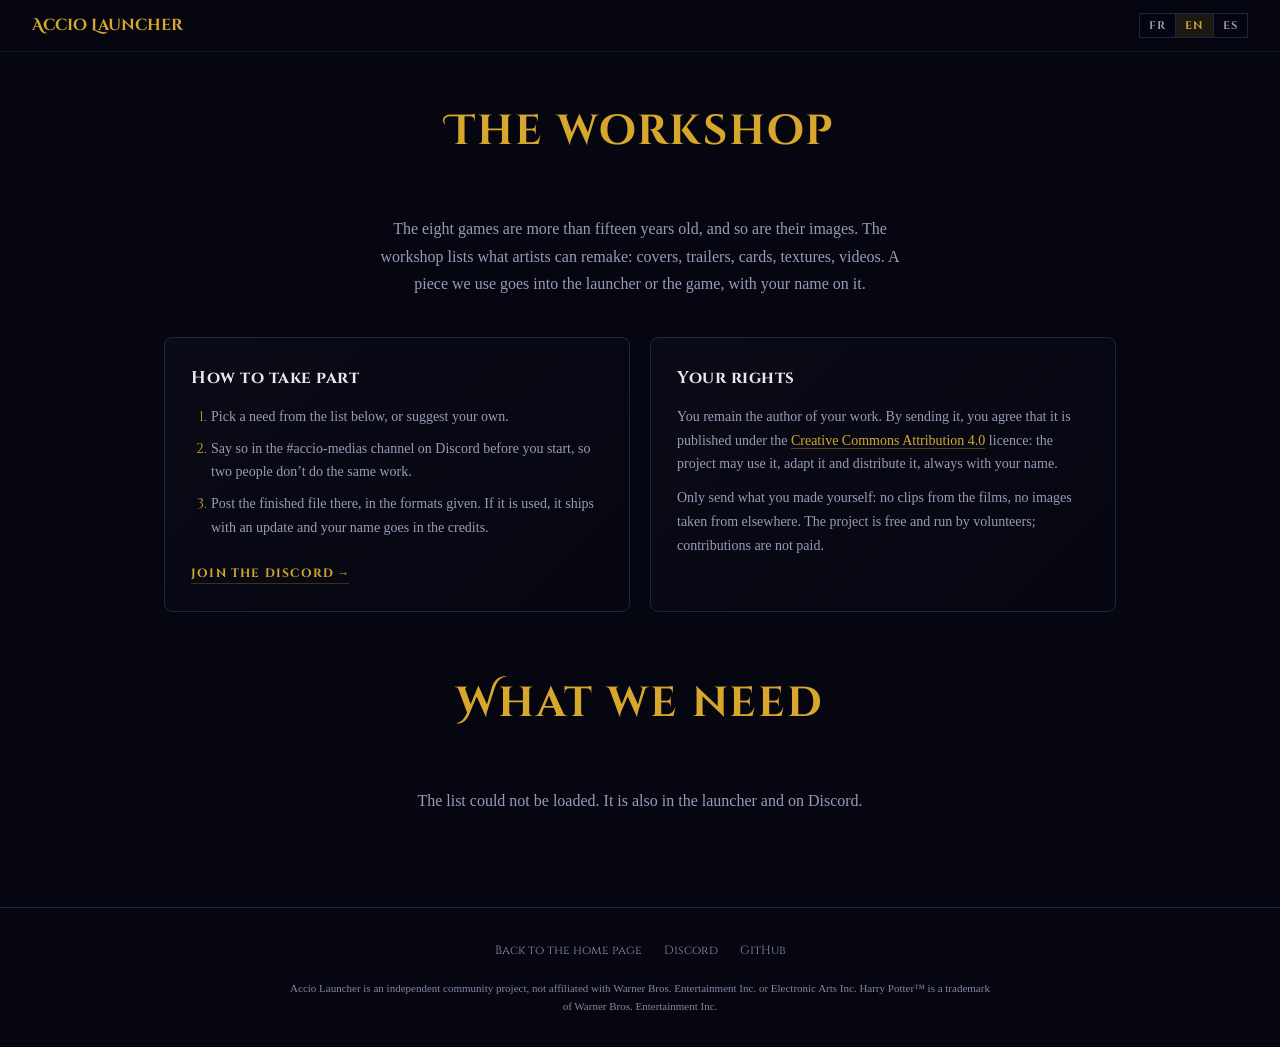
==== commit 5bb76b42: "feat: update social preview images and improve font descriptions in styles" ====
--- a/atelier.html
+++ b/atelier.html
@@ -8,7 +8,7 @@
   <link rel="canonical" href="https://acciolauncher.be/atelier.html">
   <meta property="og:title" content="L'atelier · Accio Launcher">
   <meta property="og:description" content="Vous dessinez, vous montez des vidéos ? Voici ce que les huit jeux Harry Potter PC attendent.">
-  <meta property="og:image" content="https://acciolauncher.be/assets/social-preview-v2.jpg">
+  <meta property="og:image" content="https://acciolauncher.be/assets/social-preview-v3.jpg">
   <meta property="og:url" content="https://acciolauncher.be/atelier.html">
   <meta property="og:type" content="website">
   <meta name="theme-color" content="#060611">
--- a/css/styles.css
+++ b/css/styles.css
@@ -3,7 +3,8 @@
    =========================================== */
 
 @font-face { font-family:'Cinzel'; src:url('../assets/fonts/Cinzel-Variable.woff2') format('woff2'); font-weight:400 900; font-display:swap; }
-@font-face { font-family:'Cinzel Decorative'; src:url('../assets/fonts/CinzelDecorative-Bold.woff2') format('woff2'); font-weight:700; font-display:swap; }
+/* Accio Titres = Cinzel Decorative Bold dont le h (crochet qui mordait sur le C de « Launcher ») est le H de Cinzel Bold, à la hauteur des autres lettres (OFL : renommée). */
+@font-face { font-family:'Accio Titres'; src:url('../assets/fonts/AccioTitres-Bold.woff2') format('woff2'); font-weight:700; font-display:swap; }
 
 :root {
   --dark: #060611;
@@ -16,7 +17,7 @@
   --muted: #9a9ab8;
   --border: #1a2744;
   --serif: 'Cinzel', Georgia, serif;
-  --display: 'Cinzel Decorative', Georgia, serif;
+  --display: 'Accio Titres', Georgia, serif;
 }
 
 /* --- Reset --- */
